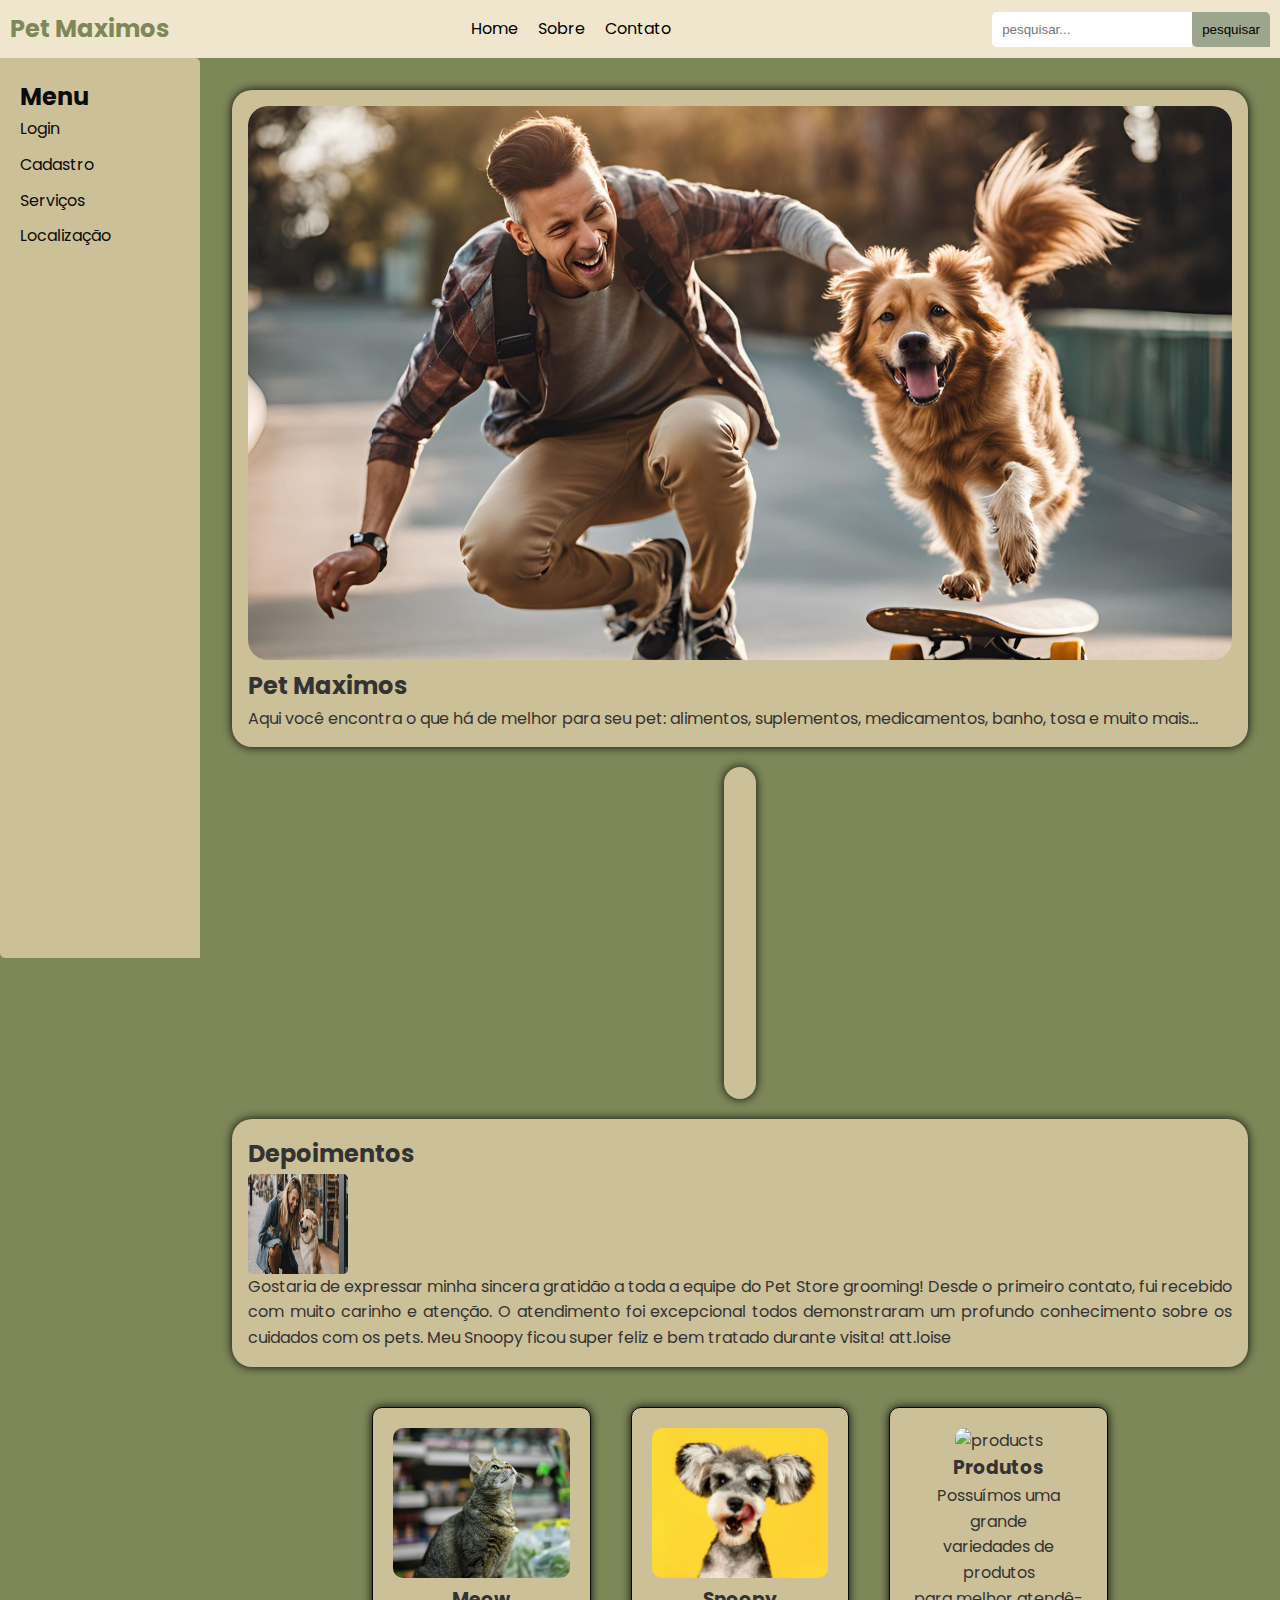
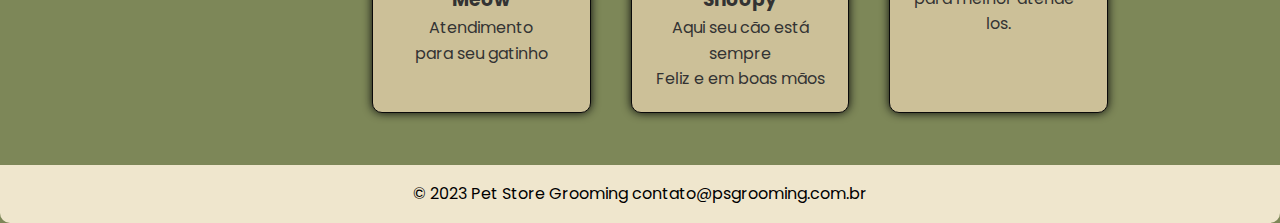
==== Pet-Shop - MAX/Pet-Shop/index.html @ 2fc8d522 "Add files via upload" ====
<!DOCTYPE html>
<html lang="pt-br">

<head>
    <meta charset="UTF-8">
    <meta name="viewport" content="width=device-width, initial-scale=1.0">
    <link rel="stylesheet" href="CSS/Style.css">
    <link href="https://fonts.googleapis.com/css2?family=Poppins:ital,wght@0,100;0,200;0,300;0,400;0,500;0,600;0,700;0,800;0,900;1,100;1,200;1,300;1,400;1,500;1,600;1,700;1,800;1,900&display=swap" rel="stylesheet">
    <title>Pet Maximos</title>
</head>

<body>
    <!-- nav - 1 -->
    <nav>
        <h2>Pet Maximos</h2>
        <ul>
            <li><a href="#">Home</a></li>
            <li><a href="#">Sobre</a></li>
            <li><a href="#">Contato</a></li>
        </ul>
        <form class="search-form">
            <input type="search" placeholder="pesquisar...">
            <button type="submit">pesquisar</button>
        </form>
    </nav>

    <!--Sidebar - 2-->
    <div class="sidebar">
        <h2>Menu</h2>
        <ul>
            <li><a href="login.html">Login</a></li>
            <li><a href="#">Cadastro</a></li>
            <li><a href="#">Serviços</a></li>
            <li><a href="#">Localização</a></li>

        </ul>
    </div>
    <!--main - 3-->
    <main>
        <!--Section 1-->
        <section class="section-1">
            <img src="imgs/3.jpg" alt="">
            <h2>Pet Maximos</h2>
        
            <p>Aqui você encontra o que há de melhor para seu pet:
                alimentos, suplementos, medicamentos, banho, tosa e muito mais...</p>

        </section>
        <!--section 2-->
        <section class="section-2">
            <!--banner Rotativo-->
            <div class="banner-rotativo">
                <div class="banner-item">
                    <img src="imgs/fachada.jpg" alt="fachada">
                </div>

                <div class="banner-item">
                    <img src="imgs/entrada.jpg" alt="entrada">
                </div>

                <div class="banner-item">
                    <img src="imgs/tosa.jpg" alt="tosa">
                </div>
            </div>
        </section>
        <!-- Article -->
        <article>
            <h2>Depoimentos</h2>
            <div class="img-4">
                <img src="imgs/4.jpg" alt="">
            </div>
            <p>Gostaria de expressar minha sincera gratidão a toda a equipe do Pet Store grooming! Desde o
                primeiro contato, fui recebido com muito carinho e atenção. O atendimento foi excepcional todos
                demonstraram um profundo conhecimento sobre os cuidados com os pets. Meu Snoopy ficou super feliz
                e bem tratado durante visita!
                att.loise
            </p>
        </article>
        <!-- Cards -->
        <div class="cards">
            <div class="card">
                <img src="imgs/cat.jpg" alt="meow">
                <h3>Meow</h3>
                <p>Atendimento</p>
                <p>para seu gatinho</p>
            </div>
            <div class="card">
                <img src="imgs/dog.jpg" alt="snoopy">
                <h3>Snoopy</h3>
                <p>Aqui seu cão está sempre</p>
                <p>Feliz e em boas mãos</p>
            </div>
            <div class="card">
                <img src="imgs/products.jpg" alt="products">
                <h3>Produtos</h3>
                <p>Possuímos uma grande</p>
                <p>variedades de produtos</p>
                <p>para melhor atendê-los.</p>
            </div>
        </div>
    </main>
    <!-- Footer -->

    <footer>
        <p>&copy; 2023 Pet Store Grooming contato@psgrooming.com.br</p>
    </footer>

    <script src="Scripts/Script.js"></script>
</body>

</html>
---- Pet-Shop - MAX/Pet-Shop/CSS/Style.css ----
* {
    box-sizing: border-box;
    margin: 0;
    padding: 0;
}

body {
    font-family: "Poppins", sans-serif;
    line-height: 1.6;
    color: #333;
    background-color: #7D8758;
}

nav {
    display: flex;
    justify-content: space-between;
    align-items: center;
    padding: 10px;
    background-color: #EFE6CD;
    color: #7D8758;
}

nav ul {
    list-style: none;
    margin: 0;
    padding: 0;
    display: flex;
}

nav li {
    margin-right: 20px;
}

nav a {
    color: #000000;
    text-decoration: none;
}

nav a:hover {
    color: #ccc;
}

.search-form {
    display: flex;
    align-items: center;
}

.search-form input[type="search"] {
    padding: 10px;
    border: none;
    border-radius: 5px 0 0 5px;
    width: 200px;
}

.search-form button[type="submit"] {
    padding: 10px;
    border: none;
    border-radius: 0px 5px 0px 5px;
    background-color: #9EA58D;
    color: #000000;
    cursor: pointer;
}

.search-form button[type="submit"]:hover {
    background-color: #444;
}

@media (max-width: 768px) {
    nav {
        flex-direction: column;
        align-items: flex-start;
    }

    nav ul {
        flex-direction: column;
    }

    nav li {
        margin-bottom: 10px;
    }

    .search-form {
        margin-top: 10px;
    }
}

.banner-rotativo {
    position: relative;
    width: 100%;
    height: 300px;
    overflow: hidden;
    border-radius: 20px;
}


.banner-item {
    position: relative;
    top: 0;
    left: 0;
    width: 100%;
    height: 100%;
    display: none;
}

.banner-item.active {
    display: block;
}

.banner-item img {
    width: 100%;
    height: 100%;
    object-fit: cover;
}

.sidebar {
    position: absolute;
    top: 58px;
    left: 0;
    width: 200px;
    height: 100%;
    background-color: #CCC098;
    color: #0a0a0a;
    padding: 20px;
    display: flex;
    flex-direction: column;
    border-radius: 0px 5px;
}

.sidebar h2 {
    margin-top: 0;
}

.sidebar ul {
    list-style: none;
    margin: 0;
    padding: 0;
}

.sidebar li {
    margin-bottom: 10px;
}

.sidebar a {
    color: #0c0c0c;
    text-decoration: none;
}

.sidebar a:hover {
    color: #000000;
}

main {
    margin-left: 200px;
    padding: 20px;
}

@media (max-width: 768px) {
    .sidebar {
        position: relative;
        width: 100%;
        height: auto;
        padding: 10px;
    }

    main {
        margin-left: 0;
    }
}

main {
    display: flex;
    flex-direction: column;
    align-items: center;
    padding: 2em;
}

.section-1 {
    background-color: #CCC098;
    padding: 1em;
    width: 100%;
    margin-bottom: 20px;
    box-shadow: 0 0 10px #0a0a0a;
    border-radius: 20px;
}

.section-1 img {
    width: 100%;
    border-radius: 20px;
    border: #0a0a0a;
    box-shadow: #444;
}

.section-2 {
    background-color: #CCC098;
    padding: 1em;
    margin-bottom: 20px;
    box-shadow: 0 0 10px #0a0a0a;
    border-radius: 20px;
}

.section h2 {
    margin-top: 0;
}

article {
    background-color: #CCC098;
    padding: 1em;
    margin-bottom: 20px;
    box-shadow: 0 0 10px #0a0a0a;
    border-radius: 20px;
    text-align: justify;
}
.img-4{
    width: 100px;
    height: 100px;
}

article h2 {
    margin-top: 0;
}

article img {
    width: 100%;
    height: 100%;
    border: #444;
    border-radius: 5px;
    position: relative;
}

.cards {
    display: flex;
    justify-content: center;

}

.cards:hover {
    -moz-transform: flex;
    -webkit-transform: wrap;
    transform: scale(1.2);
}

.card-container {
    display: flex;
    flex-wrap: wrap;
    justify-content: center;
}

.card {
    background-color: #CCC098;
    margin: 20px;
    padding: 20px;
    border: 1px solid #0a0a0a;
    border-radius: 10px;
    box-shadow: 0 0 10px #0a0a0a;
    width: calc(33.33% - 20px);
    text-align: center;
}

.card img {

    width: 100%;
    height: 150px;
    object-fit: cover;
    border-radius: 10px;
}

.card h3 {

    margin-top: 0;
}

@media (max-width: 768px) {
    .card {
        width: cal(50% - 20px);
    }
}

@media (max-width: 480px) {
    .card {
        width: 100px;
    }
}

footer {
    background-color: #EFE6CD;
    color: #000000;
    padding: 1em;
    text-align: center;
    clear: both;
    position: absolute;
    width: 100%;
    border-radius: 0px 0px 10px 10px;
}
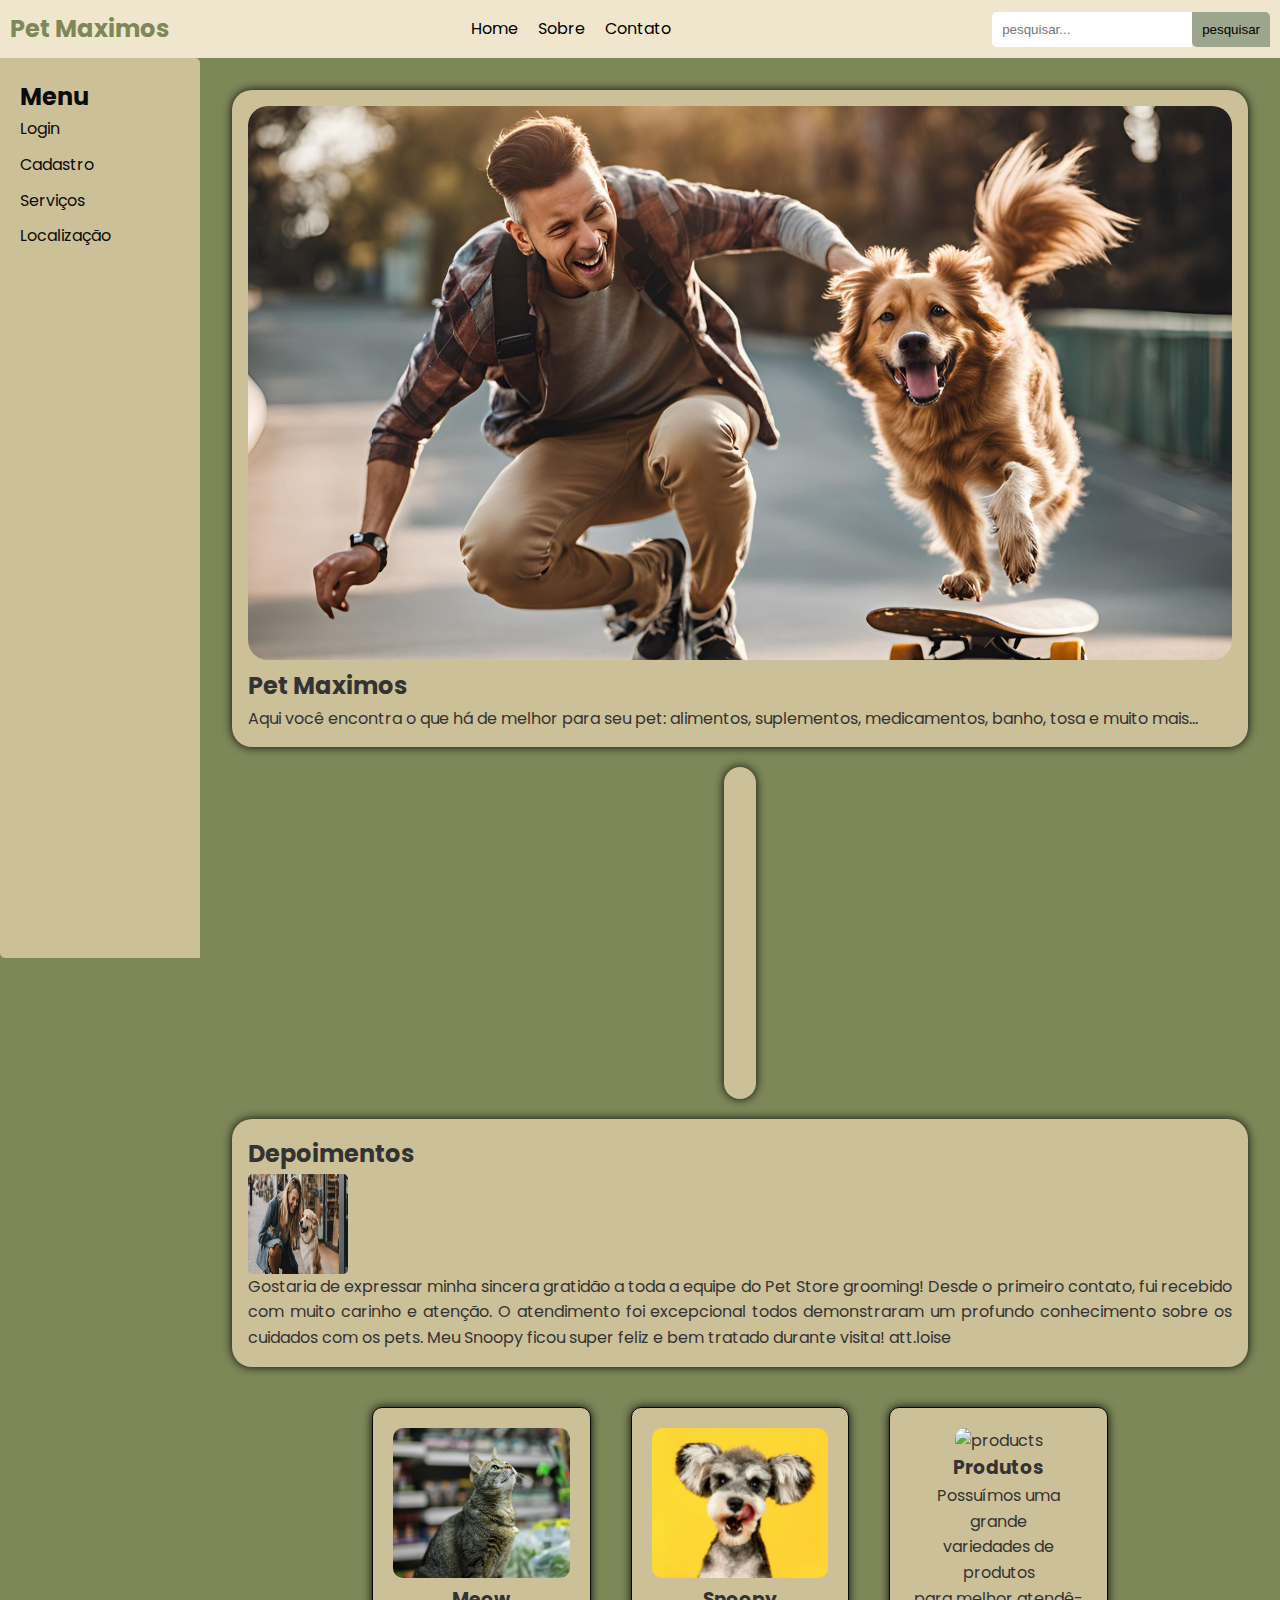
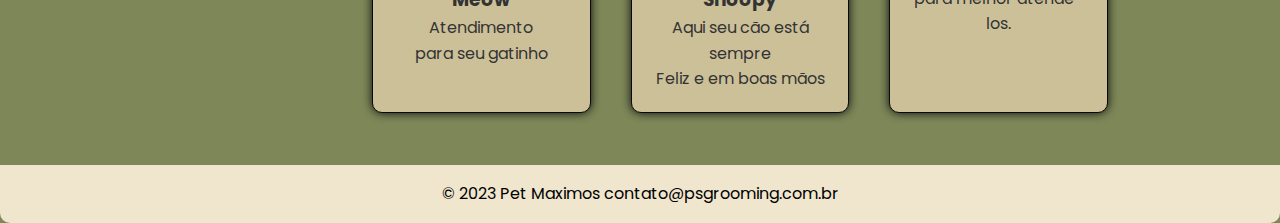
==== commit fa664fd8: "Update index.html" ====
--- a/Pet-Shop - MAX/Pet-Shop/index.html
+++ b/Pet-Shop - MAX/Pet-Shop/index.html
@@ -102,10 +102,10 @@
     <!-- Footer -->
 
     <footer>
-        <p>&copy; 2023 Pet Store Grooming contato@psgrooming.com.br</p>
+        <p>&copy; 2023 Pet Maximos contato@psgrooming.com.br</p>
     </footer>
 
     <script src="Scripts/Script.js"></script>
 </body>
 
-</html>+</html>
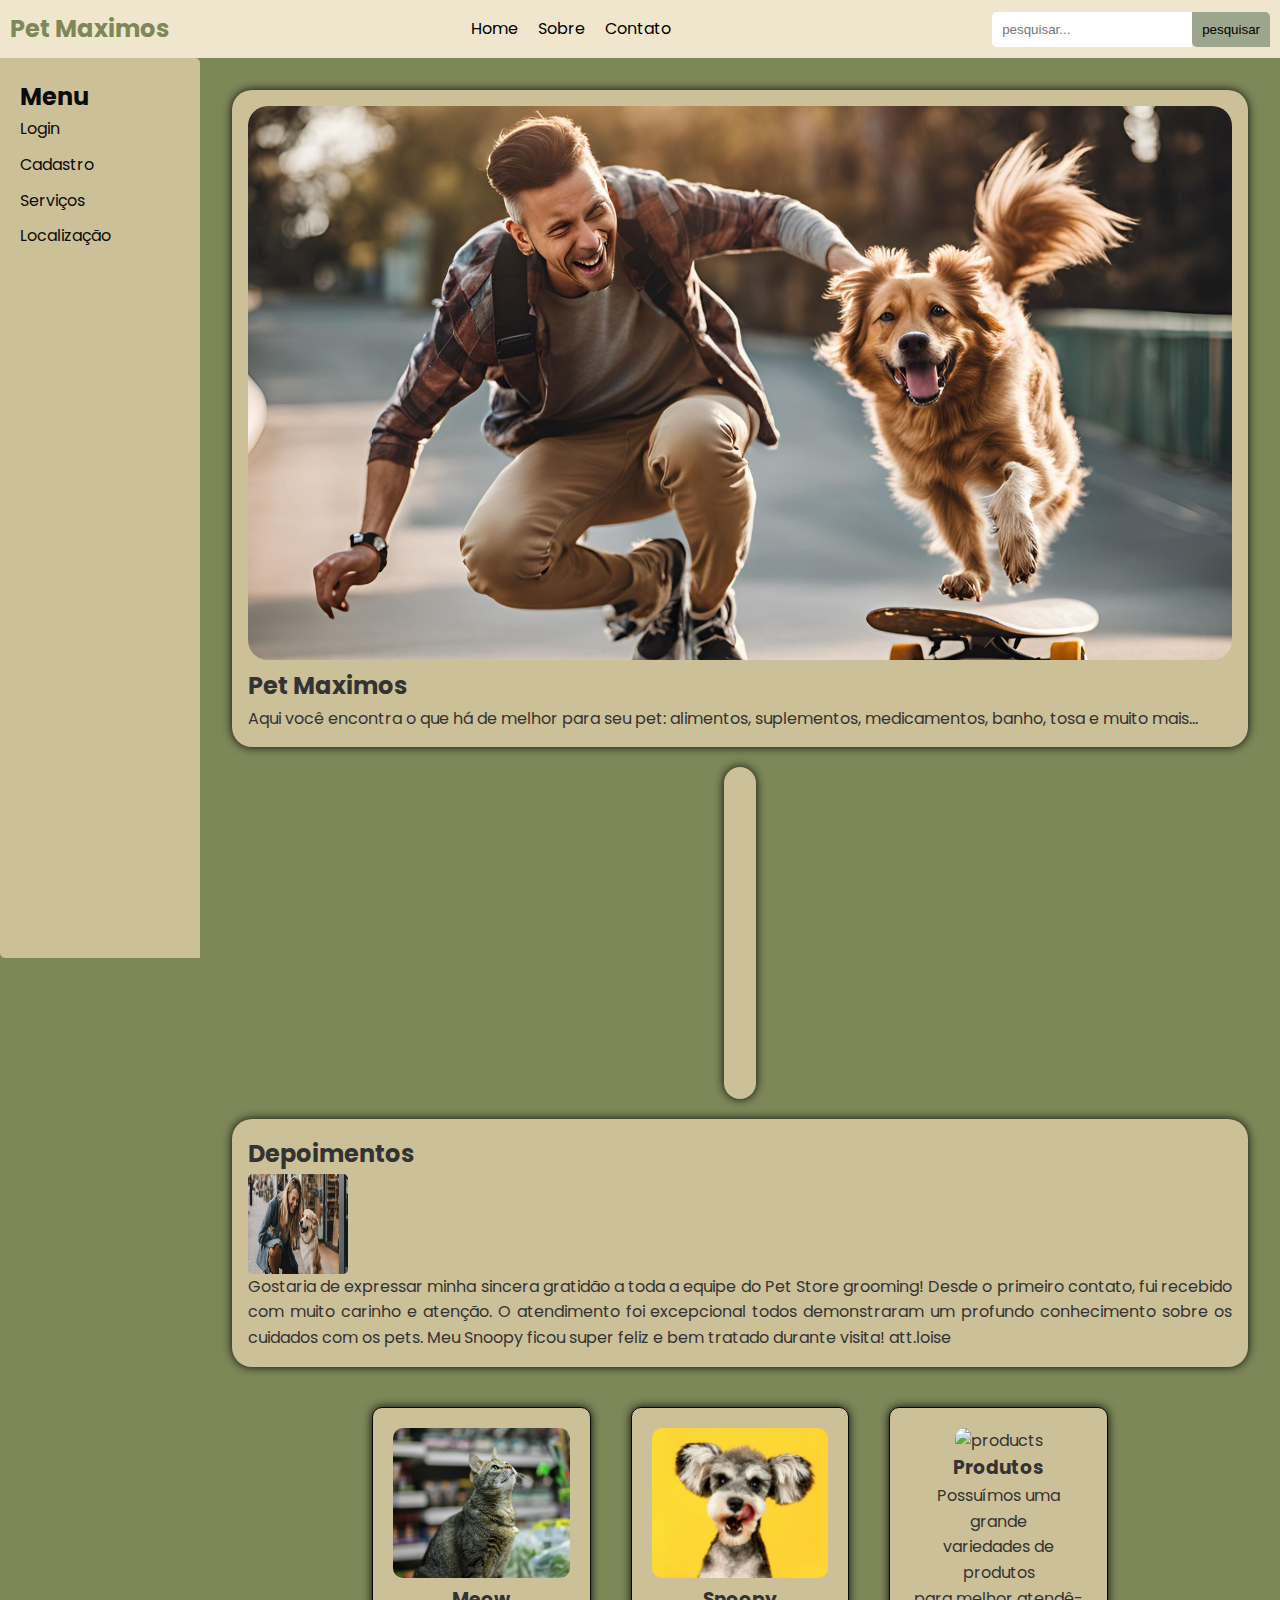
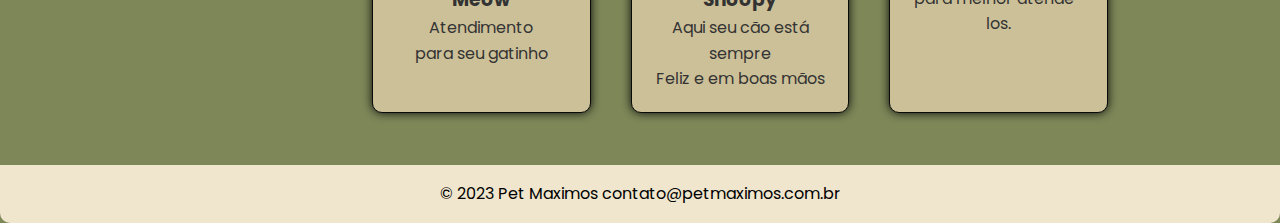
==== commit 292fb282: "Update index.html" ====
--- a/Pet-Shop - MAX/Pet-Shop/index.html
+++ b/Pet-Shop - MAX/Pet-Shop/index.html
@@ -102,7 +102,7 @@
     <!-- Footer -->
 
     <footer>
-        <p>&copy; 2023 Pet Maximos contato@psgrooming.com.br</p>
+        <p>&copy; 2023 Pet Maximos contato@petmaximos.com.br</p>
     </footer>
 
     <script src="Scripts/Script.js"></script>
